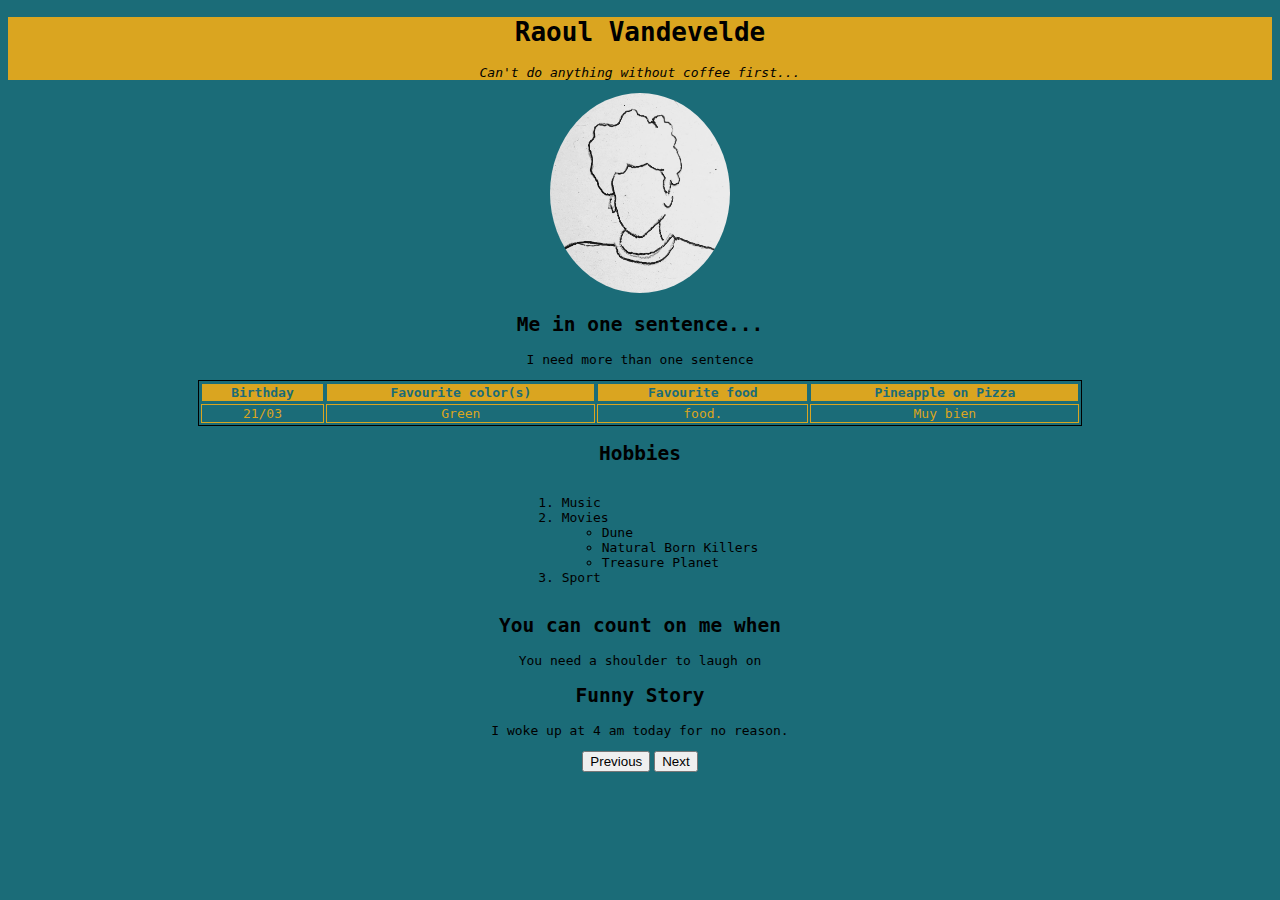
==== index.html @ 6bf3e8c4 "Rename raoulProjectAbout.html to index.html" ====
<!DOCTYPE html>
<html lang="en">
<head>
    <meta charset="UTF-8">
    <meta http-equiv="X-UA-Compatible" content="IE=edge">
    <meta name="viewport" content="width=device-width, initial-scale=1.0">
    <link rel="stylesheet" href="styles.css">
    <title>projectAboutRaoul</title>
</head>
<body>
    <div class="title">
    <h1>Raoul Vandevelde </h1>
    <p><i>Can't do anything without coffee first...</i></p>
    </div>
</body>
<img src="RalloField.jpeg"
width="180"
height="200"/>
<h2>Me in one sentence...</h2>
<p>I need more than one sentence</p>
<table>
    <tr>
        <th><b>Birthday</b></th>
        <th><b>Favourite color(s)</b></th>
        <th><b>Favourite food</b></th>
        <th><b>Pineapple on Pizza</b></th>
    </tr>
    <tr>
        <td>21/03</td>
        <td>Green </td>
        <td>food.</td>
        <td>Muy bien</td>
    </tr>
</table>
<h2>Hobbies</h2>
<div class="List">
    <ol class="MyList">
        <li>Music</li>
        <li>Movies</li>
            <ul>
                <li>Dune</li>
                <li>Natural Born Killers</li>
                <li>Treasure Planet</li>
            </ul>
        <li>Sport</li>
    </ol>
</div>
<h2>You can count on me when</h2>
    <p>You need a shoulder to laugh on</p>
<h2>Funny Story</h2>
    <p>I woke up at 4 am today for no reason.</p>
    <button type="button">Previous</button>
    <button type="button">Next</button>
</html>
---- styles.css ----
body{text-align: center;}
div.title{background-color: goldenrod;}
body{
    background-color: rgb(27, 108, 120);
}
img{
    border-radius: 50%;
    filter: grayscale(100%);
}
div.List {
    text-align: center;
    font-family: monospace;
}
ol.MyList{
    display: inline-block;
    text-align: left;
}
table, th, td {
    border: 1px solid;}
th {
    background-color:goldenrod;
    color: rgb(27, 108, 120);
    font-family: monospace;
    }
td{
    background-color: rgb(27, 108, 120);
    color: goldenrod;
    font-family: monospace;
}
table{
    width: 70%;
}
table{
    margin-left: 15%;
    margin-right: 15%;
}
Table.center{
    margin: auto;
    width: 50%;
    padding: 10px;
}
p{font-family: monospace;}
h1{font-family: monospace;}
h2{font-family: monospace;}
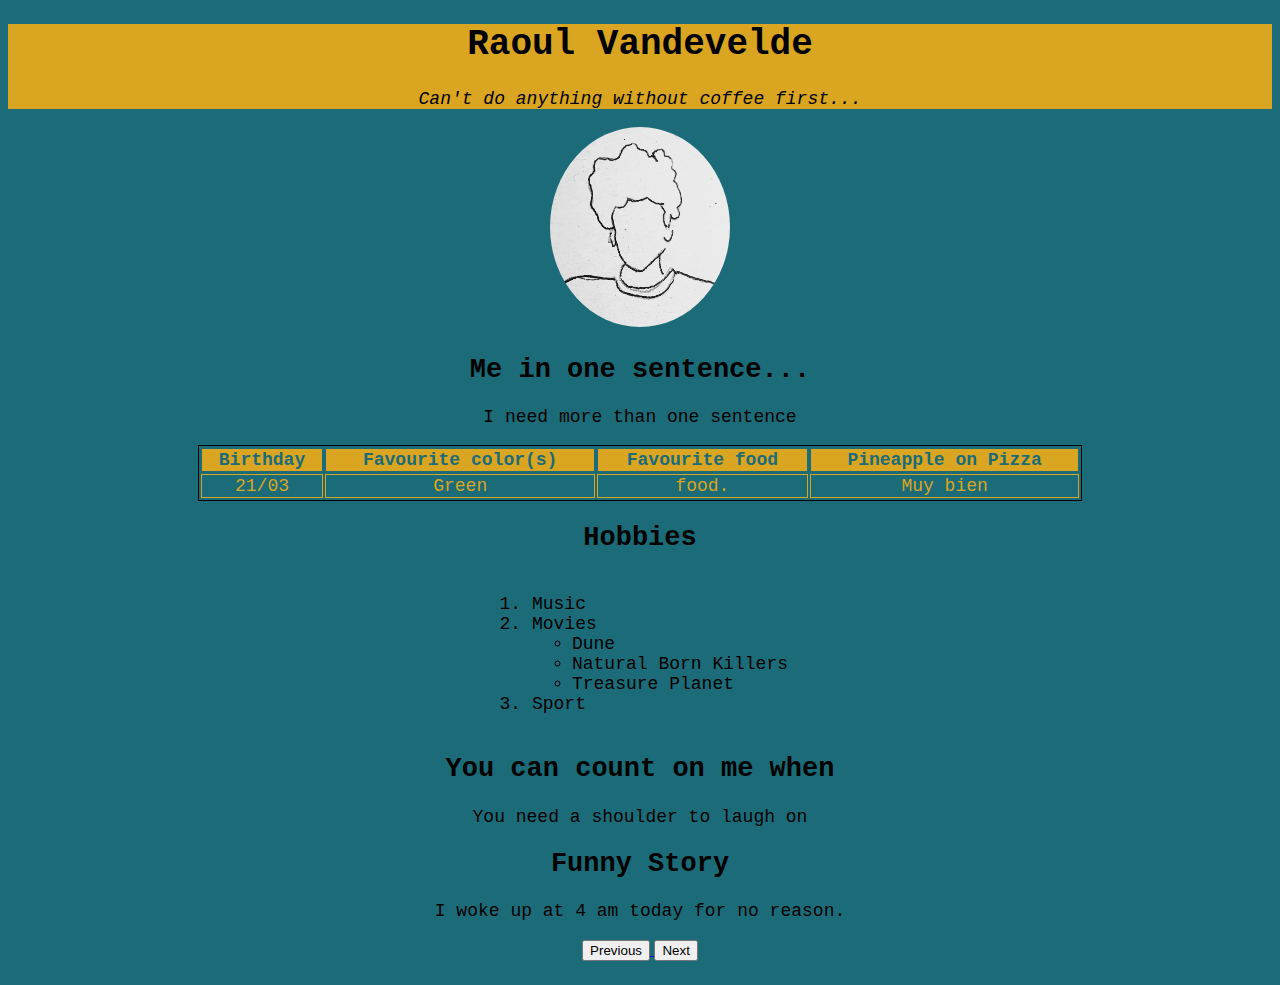
==== commit 8b7bba82: "add navigation" ====
--- a/index.html
+++ b/index.html
@@ -49,6 +49,10 @@
     <p>You need a shoulder to laugh on</p>
 <h2>Funny Story</h2>
     <p>I woke up at 4 am today for no reason.</p>
+  <a href="https://relaxed-pasca-0685ad.netlify.app/">
     <button type="button">Previous</button>
+</a>
+<a href="https://tranquil-froyo-f89b23.netlify.app/">
     <button type="button">Next</button>
-</html>
+</a>
+</html>--- a/styles.css
+++ b/styles.css
@@ -1,4 +1,5 @@
-body{text-align: center;}
+body{text-align: center;
+font-size: 18px;}
 div.title{background-color: goldenrod;}
 body{
     background-color: rgb(27, 108, 120);
@@ -10,6 +11,7 @@
 div.List {
     text-align: center;
     font-family: monospace;
+    font-size: 18px;
 }
 ol.MyList{
     display: inline-block;
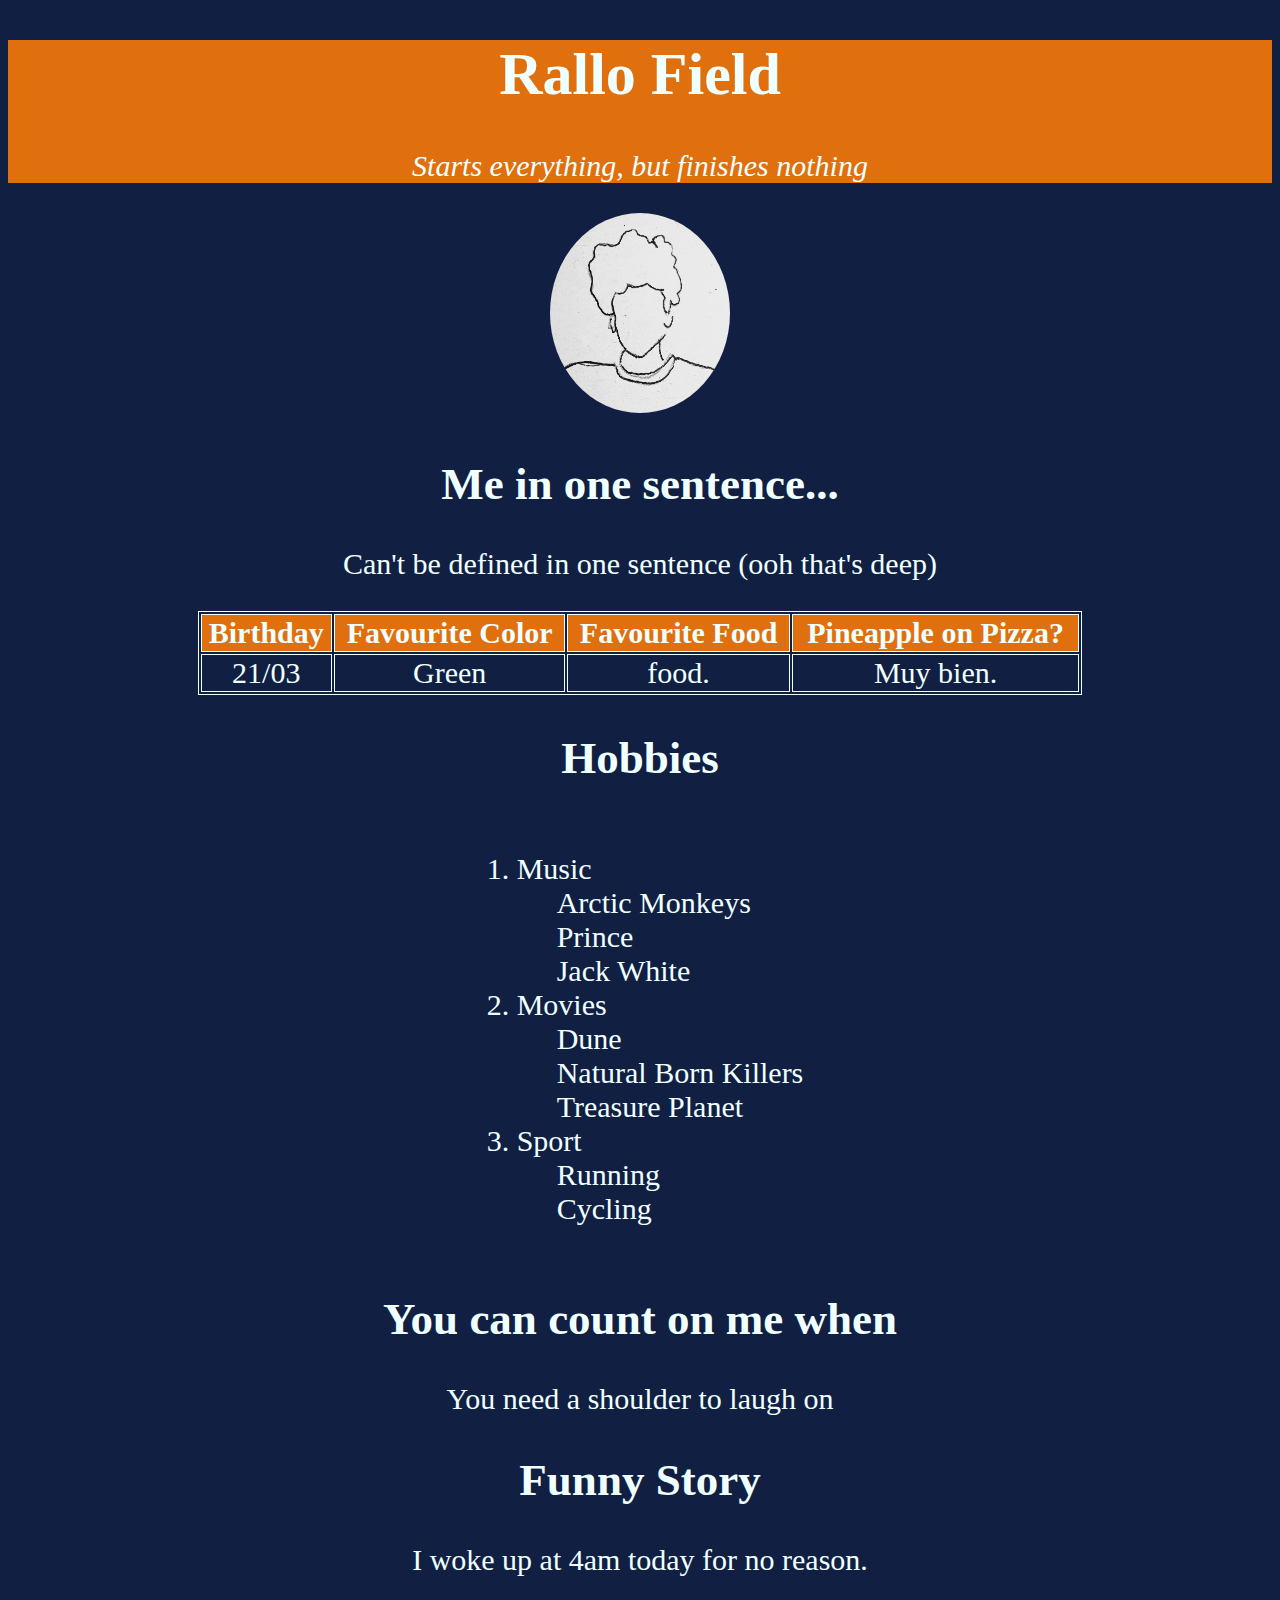
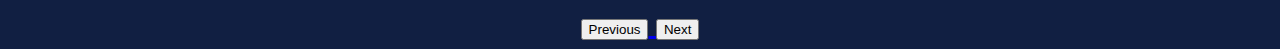
==== commit 3f2358ac: "Add files via upload" ====
--- a/index.html
+++ b/index.html
@@ -1,58 +1,71 @@
-<!DOCTYPE html>
-<html lang="en">
-<head>
-    <meta charset="UTF-8">
-    <meta http-equiv="X-UA-Compatible" content="IE=edge">
-    <meta name="viewport" content="width=device-width, initial-scale=1.0">
-    <link rel="stylesheet" href="styles.css">
-    <title>projectAboutRaoul</title>
-</head>
-<body>
-    <div class="title">
-    <h1>Raoul Vandevelde </h1>
-    <p><i>Can't do anything without coffee first...</i></p>
-    </div>
-</body>
-<img src="RalloField.jpeg"
-width="180"
-height="200"/>
-<h2>Me in one sentence...</h2>
-<p>I need more than one sentence</p>
-<table>
-    <tr>
-        <th><b>Birthday</b></th>
-        <th><b>Favourite color(s)</b></th>
-        <th><b>Favourite food</b></th>
-        <th><b>Pineapple on Pizza</b></th>
-    </tr>
-    <tr>
-        <td>21/03</td>
-        <td>Green </td>
-        <td>food.</td>
-        <td>Muy bien</td>
-    </tr>
-</table>
-<h2>Hobbies</h2>
-<div class="List">
-    <ol class="MyList">
-        <li>Music</li>
-        <li>Movies</li>
-            <ul>
-                <li>Dune</li>
-                <li>Natural Born Killers</li>
-                <li>Treasure Planet</li>
-            </ul>
-        <li>Sport</li>
-    </ol>
-</div>
-<h2>You can count on me when</h2>
-    <p>You need a shoulder to laugh on</p>
-<h2>Funny Story</h2>
-    <p>I woke up at 4 am today for no reason.</p>
-  <a href="https://relaxed-pasca-0685ad.netlify.app/">
-    <button type="button">Previous</button>
-</a>
-<a href="https://tranquil-froyo-f89b23.netlify.app/">
-    <button type="button">Next</button>
-</a>
+<!DOCTYPE html>
+<html lang="en">
+<head>
+    <meta charset="UTF-8">
+    <meta http-equiv="X-UA-Compatible" content="IE=edge">
+    <meta name="viewport" content="width=device-width, initial-scale=1.0">
+    <link rel="stylesheet" href="style.css">
+    <title>Document</title>
+</head>
+<body>
+    <div class="Title">
+        <h1>Rallo Field</h1>
+        <p><i>Starts everything, but finishes nothing</i></p>
+    </div>
+    <img src="RalloField.jpeg.jpg"
+    width="180"
+    height="200"/>
+    <div class="Me">
+        <h2>Me in one sentence...</h2>
+        <p>Can't be defined in one sentence (ooh that's deep)</p>
+    </div>
+    <div class="Table">
+        <table>
+            <tr>
+                <th><b>Birthday</b></th>
+                <th><b>Favourite Color</b></th>
+                <th><b>Favourite Food</b></th>
+                <th><b>Pineapple on Pizza?</b></th>
+            </tr>
+            <tr>
+                <td>21/03</td>
+                <td>Green</td>
+                <td>food.</td>
+                <td>Muy bien.</td>
+            </tr>
+        </table>
+    </div>
+    <div class="Hobbies">
+        <h2>Hobbies</h2>
+        <div class="List">
+            <ol class="MyList">
+                <li>Music</li>
+                    <ul>Arctic Monkeys</ul>
+                    <ul>Prince</ul>
+                    <ul>Jack White</ul>
+                <li>Movies</li>
+                    <ul>Dune</ul>
+                    <ul>Natural Born Killers</ul>
+                    <ul>Treasure Planet</ul>
+                <li>Sport</li>
+                    <ul>Running</ul>
+                    <ul>Cycling</ul>
+            </ol>
+        </div>
+    </div>
+    <div class="Count">
+        <h2>You can count on me when</h2>
+        <p>You need a shoulder to laugh on</p>
+    </div>
+    <div class="Funny">
+        <h2>Funny Story</h2>
+        <p>I woke up at 4am today for no reason.</p>
+    </div>
+    <a href="https://relaxed-pasca-0685ad.netlify.app/">
+        <button type="button">Previous</button>
+    </a>
+    <a href="https://tranquil-froyo-f89b23.netlify.app/">
+        <button type="button">Next</button>
+    </a>
+</body>
 </html>--- a/style.css
+++ b/style.css
@@ -0,0 +1,44 @@
+body{text-align: center;
+font-size: 30px;}
+div.Title{background-color:rgb(224, 112, 14);}
+body{
+background-color: rgb(17, 31, 66);
+color: azure;
+}
+img{
+    border-radius: 50%;
+    filter: grayscale(100%);
+}
+table,th,td {
+border: 1px solid;}
+th{
+    background-color:rgb(224, 112, 14);
+}
+table{
+    width: 70%;}
+table{
+    margin-right: 15%;
+    margin-left: 15%;
+}
+div.List{
+    text-align: center;
+}
+ol.MyList{
+    display: inline-block;
+    text-align: left;
+}
+@media only screen and (max-width:480px){
+    img{
+        width: 80px;
+        height:100px;
+    }
+    .body{font-size: 18px;}}
+@media only screen and (max-width:1024px){
+        img{
+            width: 100px;
+            height:120px;
+        }
+        .body{
+            font-size: 25;
+        }
+}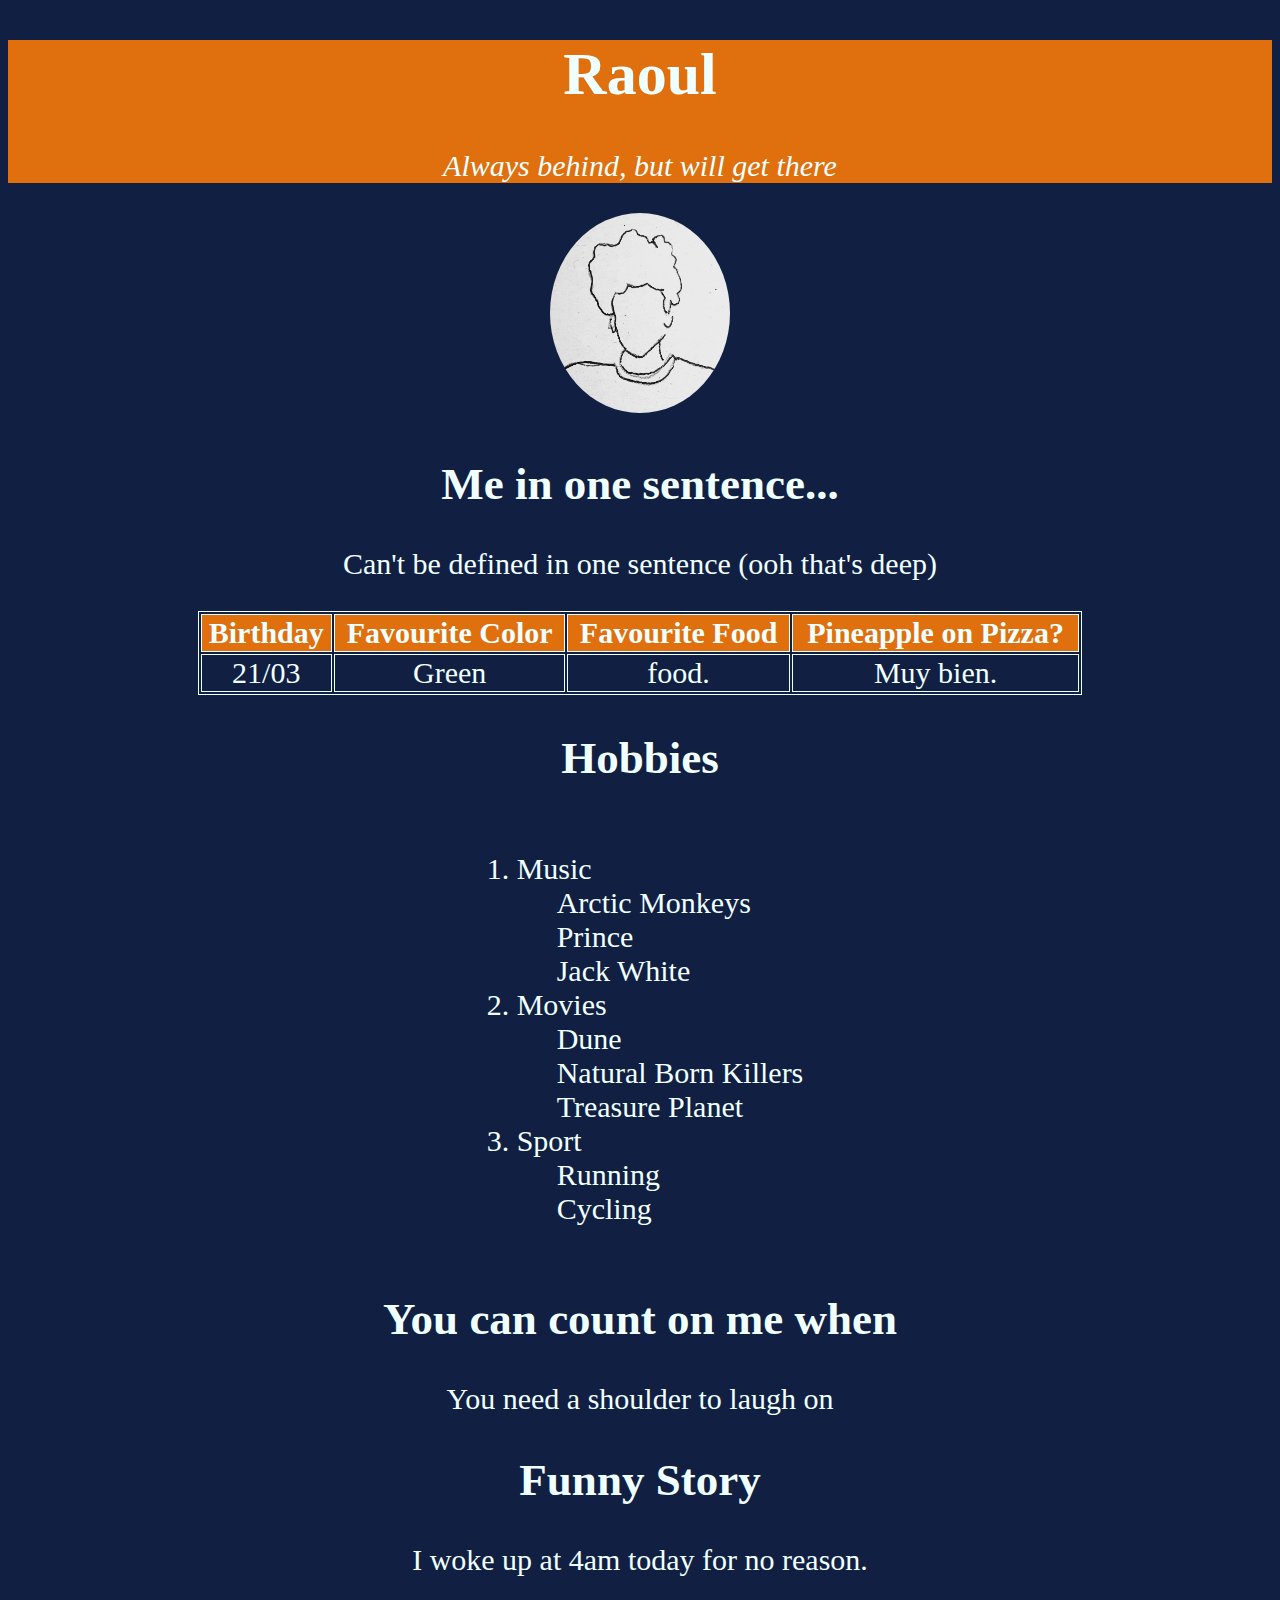
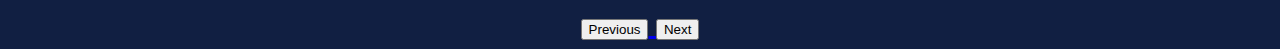
==== commit 95d70ffc: "Add files via upload" ====
--- a/index.html
+++ b/index.html
@@ -9,8 +9,8 @@
 </head>
 <body>
     <div class="Title">
-        <h1>Rallo Field</h1>
-        <p><i>Starts everything, but finishes nothing</i></p>
+        <h1>Raoul</h1>
+        <p><i>Always behind, but will get there</i></p>
     </div>
     <img src="RalloField.jpeg.jpg"
     width="180"
@@ -19,6 +19,7 @@
         <h2>Me in one sentence...</h2>
         <p>Can't be defined in one sentence (ooh that's deep)</p>
     </div>
+    <div style="overflow-x: auto;">
     <div class="Table">
         <table>
             <tr>
@@ -34,6 +35,7 @@
                 <td>Muy bien.</td>
             </tr>
         </table>
+    </div>
     </div>
     <div class="Hobbies">
         <h2>Hobbies</h2>
